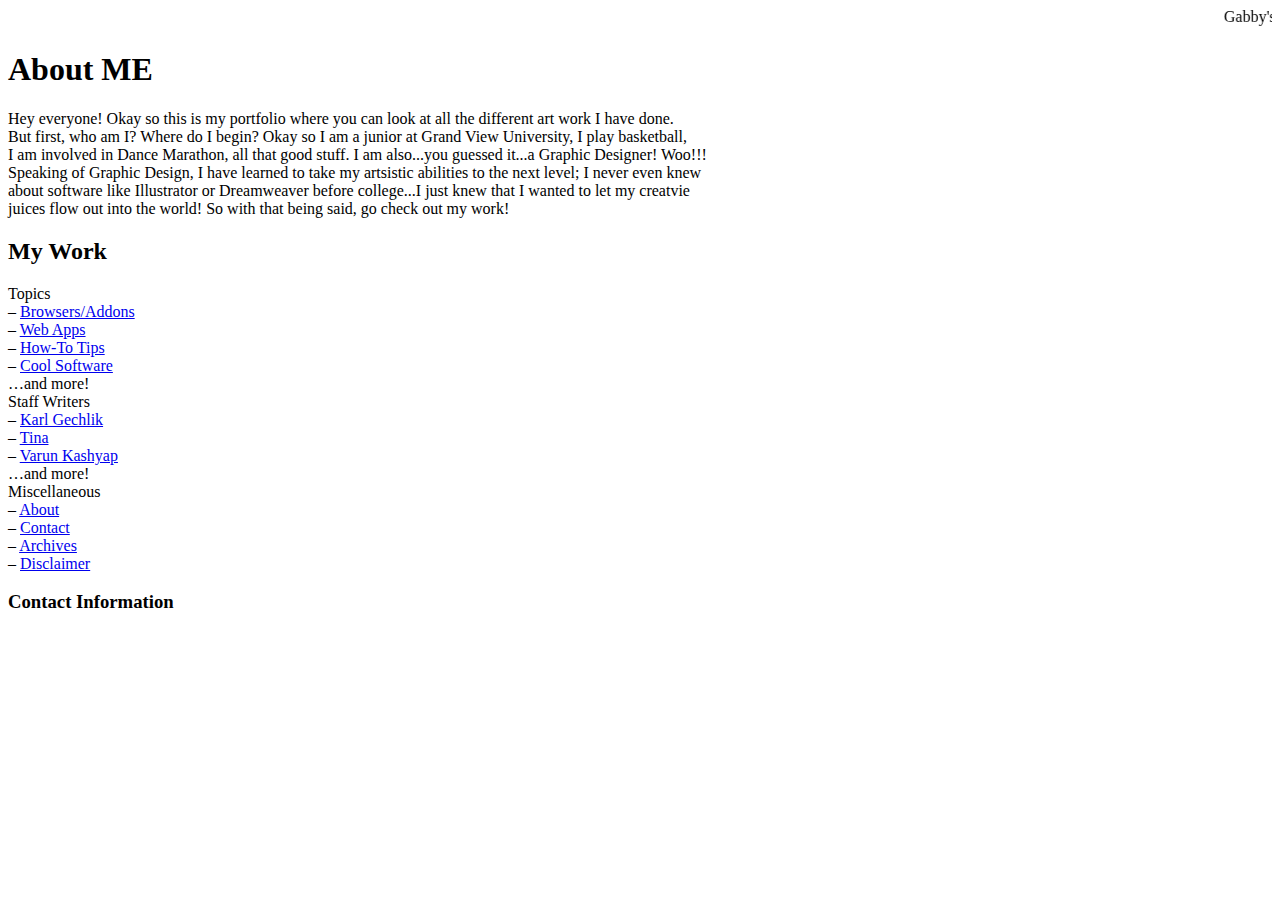
==== index.html @ a9082043 "Update index.html" ====
<!DOCTYPE html>
<html>
<head>
	<title>Gabrielle's Portfolio</title>
	<marquee>Gabby's Portfolio</marquee>
	<style type=”text/css”>
.menutitle{
cursor:pointer;
margin-bottom: 5px;
background-color:#ECECFF;
color:#000000;
width:140px;
padding:2px;
text-align:center;
font-weight:bold;
/*/*/border:1px solid #000000;/* */
}.submenu{
margin-bottom: 0.5em;
}
</style><script type=”text/javascript”>/***********************************************
* Switch Menu script- by Martial B of http://getElementById.com/
* Modified by Dynamic Drive for format & NS4/IE4 compatibility
* Visit http://www.dynamicdrive.com/ for full source code
***********************************************/var persistmenu=”yes” //”yes” or “no”. Make sure each SPAN content contains an incrementing ID starting at 1 (id=”sub1″, id=”sub2″, etc)
var persisttype=”sitewide” //enter “sitewide” for menu to persist across site, “local” for this page onlyif (document.getElementById){ //DynamicDrive.com change
document.write(‘<style type=”text/css”>n’)
document.write(‘.submenu{display: none;}n’)
document.write(‘</style>n’)
}function SwitchMenu(obj){
if(document.getElementById){
var el = document.getElementById(obj);
var ar = document.getElementById(“masterdiv”).getElementsByTagName(“span”); //DynamicDrive.com change
if(el.style.display != “block”){ //DynamicDrive.com change
for (var i=0; i<ar.length; i++){
if (ar[i].className==”submenu”) //DynamicDrive.com change
ar[i].style.display = “none”;
}
el.style.display = “block”;
}else{
el.style.display = “none”;
}
}
}function get_cookie(Name) {
var search = Name + “=”
var returnvalue = “”;
if (document.cookie.length > 0) {
offset = document.cookie.indexOf(search)
if (offset != -1) {
offset += search.length
end = document.cookie.indexOf(“;”, offset);
if (end == -1) end = document.cookie.length;
returnvalue=unescape(document.cookie.substring(offset, end))
}
}
return returnvalue;
}function onloadfunction(){
if (persistmenu==”yes”){
var cookiename=(persisttype==”sitewide”)? “switchmenu” : window.location.pathname
var cookievalue=get_cookie(cookiename)
if (cookievalue!=””)
document.getElementById(cookievalue).style.display=”block”
}
}function savemenustate(){
var inc=1, blockid=””
while (document.getElementById(“sub”+inc)){
if (document.getElementById(“sub”+inc).style.display==”block”){
blockid=”sub”+inc
break
}
inc++
}
var cookiename=(persisttype==”sitewide”)? “switchmenu” : window.location.pathname
var cookievalue=(persisttype==”sitewide”)? blockid+”;path=/” : blockid
document.cookie=cookiename+”=”+cookievalue
}if (window.addEventListener)
window.addEventListener(“load”, onloadfunction, false)
else if (window.attachEvent)
window.attachEvent(“onload”, onloadfunction)
else if (document.getElementById)
window.onload=onloadfunctionif (persistmenu==”yes” && document.getElementById)
window.onunload=savemenustate</script>

</head>
<body>

<h1>About ME</h1>
<p>Hey everyone! Okay so this is my portfolio where you can look at all the different art work I have done.<br>But first, who am I? Where do I begin? Okay so I am a junior at Grand View University, I play basketball,<br>I am involved in Dance Marathon, all that good stuff. I am also...you guessed it...a Graphic Designer! Woo!!!<br>Speaking of Graphic Design, I have learned to take my artsistic abilities to the next level; I never even knew<br>about software like Illustrator or Dreamweaver before college...I just knew that I wanted to let my creatvie<br>juices flow out into the world! So with that being said, go check out my work!</p>
<h2>My Work</h2>
	<!– Keep all menus within masterdiv–>
<div id=”masterdiv”><div onclick=”SwitchMenu(‘sub1’)”>Topics</div>
<span id=”sub1″>
– <a href=”//www.makeuseof.com/service/browser”>Browsers/Addons</a><br>
– <a href=”//www.makeuseof.com/service/web_based”>Web Apps</a><br>
– <a href=”//www.makeuseof.com/service/how-to”>How-To Tips</a><br>
– <a href=”//www.makeuseof.com/service/applications”>Cool Software</a><br>
…and more!
</span><div onclick=”SwitchMenu(‘sub2’)”>Staff Writers</div>
<span id=”sub2″>
– <a href=”//www.makeuseof.com/tag/author/karl-l-gechlik/”>Karl Gechlik</a><br>
– <a href=”//www.makeuseof.com/tag/author/tinsie/”>Tina</a><br>
– <a href=”//www.makeuseof.com/tag/author/varunkashyap/”>Varun Kashyap</a><br>
…and more!
</span><div onclick=”SwitchMenu(‘sub3’)”>Miscellaneous</div>
<span id=”sub3″>
– <a href=”//www.makeuseof.com/about/”>About</a><br>
– <a href=”//www.makeuseof.com/contact”>Contact</a><br>
– <a href=”//www.makeuseof.com/archives-2″>Archives</a><br>
– <a href=”//www.makeuseof.com/disclaimer”>Disclaimer</a><br>
</span></div>
<h3>Contact Information</h3>
</body>
</html>
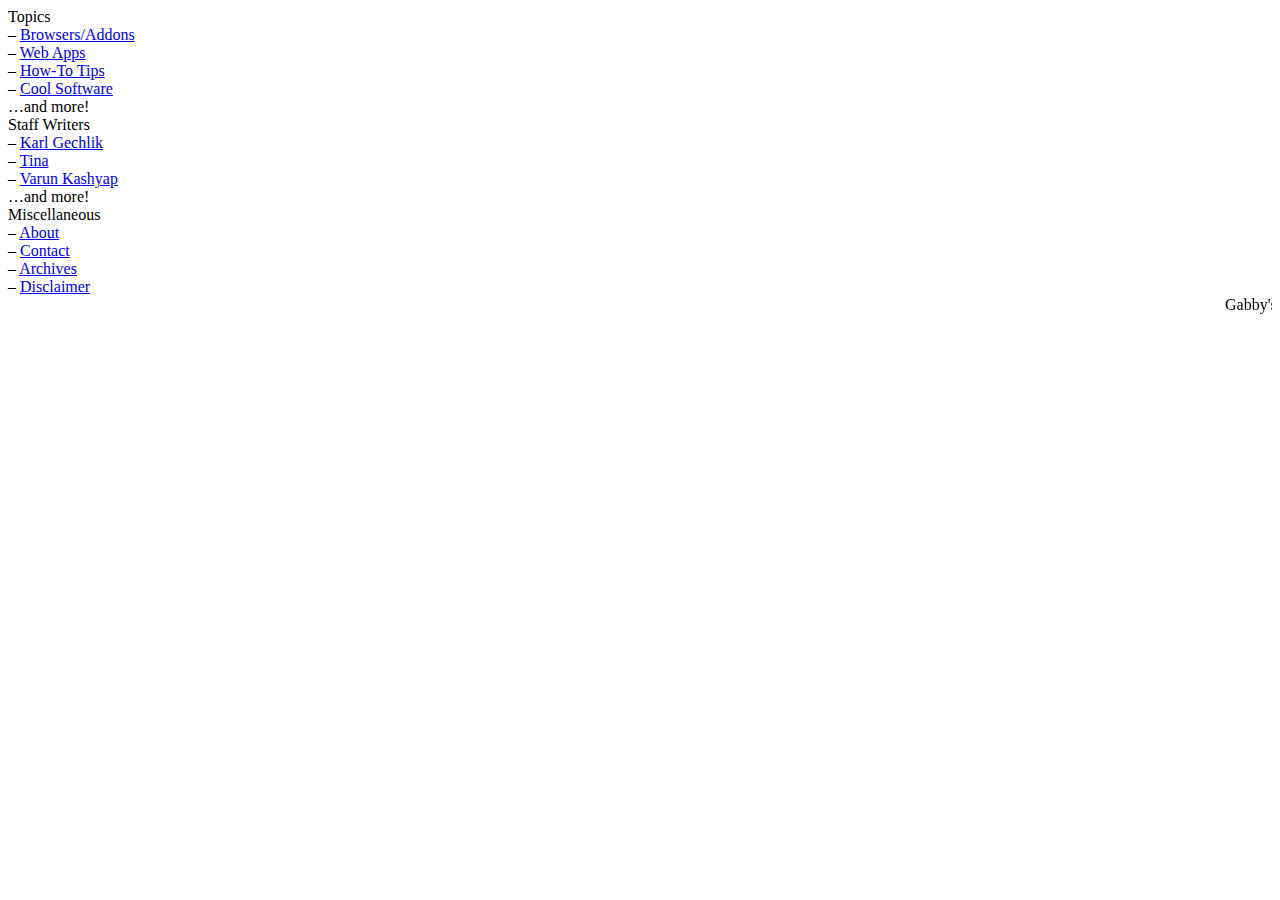
==== commit 33b904d1: "Update index.html" ====
--- a/index.html
+++ b/index.html
@@ -1,6 +1,27 @@
 <!DOCTYPE html>
 <html>
 <head>
+	<!– Keep all menus within masterdiv–>
+<div id=”masterdiv”><div onclick=”SwitchMenu(‘sub1’)”>Topics</div>
+<span id=”sub1″>
+– <a href=”//https://ellegabrielle.github.io/”>Browsers/Addons</a><br>
+– <a href=”//https://ellegabrielle.github.io/”>Web Apps</a><br>
+– <a href=”//https://ellegabrielle.github.io/”>How-To Tips</a><br>
+– <a href=”//https://ellegabrielle.github.io/”>Cool Software</a><br>
+…and more!
+</span><div onclick=”SwitchMenu(‘sub2’)”>Staff Writers</div>
+<span id=”sub2″>
+– <a href=”//www.makeuseof.com/tag/author/karl-l-gechlik/”>Karl Gechlik</a><br>
+– <a href=”//www.makeuseof.com/tag/author/tinsie/”>Tina</a><br>
+– <a href=”//www.makeuseof.com/tag/author/varunkashyap/”>Varun Kashyap</a><br>
+…and more!
+</span><div onclick=”SwitchMenu(‘sub3’)”>Miscellaneous</div>
+<span id=”sub3″>
+– <a href=”//www.makeuseof.com/about/”>About</a><br>
+– <a href=”//www.makeuseof.com/contact”>Contact</a><br>
+– <a href=”//www.makeuseof.com/archives-2″>Archives</a><br>
+– <a href=”//www.makeuseof.com/disclaimer”>Disclaimer</a><br>
+</span></div>
 	<title>Gabrielle's Portfolio</title>
 	<marquee>Gabby's Portfolio</marquee>
 	<style type=”text/css”>
@@ -17,68 +38,6 @@
 }.submenu{
 margin-bottom: 0.5em;
 }
-</style><script type=”text/javascript”>/***********************************************
-* Switch Menu script- by Martial B of http://getElementById.com/
-* Modified by Dynamic Drive for format & NS4/IE4 compatibility
-* Visit http://www.dynamicdrive.com/ for full source code
-***********************************************/var persistmenu=”yes” //”yes” or “no”. Make sure each SPAN content contains an incrementing ID starting at 1 (id=”sub1″, id=”sub2″, etc)
-var persisttype=”sitewide” //enter “sitewide” for menu to persist across site, “local” for this page onlyif (document.getElementById){ //DynamicDrive.com change
-document.write(‘<style type=”text/css”>n’)
-document.write(‘.submenu{display: none;}n’)
-document.write(‘</style>n’)
-}function SwitchMenu(obj){
-if(document.getElementById){
-var el = document.getElementById(obj);
-var ar = document.getElementById(“masterdiv”).getElementsByTagName(“span”); //DynamicDrive.com change
-if(el.style.display != “block”){ //DynamicDrive.com change
-for (var i=0; i<ar.length; i++){
-if (ar[i].className==”submenu”) //DynamicDrive.com change
-ar[i].style.display = “none”;
-}
-el.style.display = “block”;
-}else{
-el.style.display = “none”;
-}
-}
-}function get_cookie(Name) {
-var search = Name + “=”
-var returnvalue = “”;
-if (document.cookie.length > 0) {
-offset = document.cookie.indexOf(search)
-if (offset != -1) {
-offset += search.length
-end = document.cookie.indexOf(“;”, offset);
-if (end == -1) end = document.cookie.length;
-returnvalue=unescape(document.cookie.substring(offset, end))
-}
-}
-return returnvalue;
-}function onloadfunction(){
-if (persistmenu==”yes”){
-var cookiename=(persisttype==”sitewide”)? “switchmenu” : window.location.pathname
-var cookievalue=get_cookie(cookiename)
-if (cookievalue!=””)
-document.getElementById(cookievalue).style.display=”block”
-}
-}function savemenustate(){
-var inc=1, blockid=””
-while (document.getElementById(“sub”+inc)){
-if (document.getElementById(“sub”+inc).style.display==”block”){
-blockid=”sub”+inc
-break
-}
-inc++
-}
-var cookiename=(persisttype==”sitewide”)? “switchmenu” : window.location.pathname
-var cookievalue=(persisttype==”sitewide”)? blockid+”;path=/” : blockid
-document.cookie=cookiename+”=”+cookievalue
-}if (window.addEventListener)
-window.addEventListener(“load”, onloadfunction, false)
-else if (window.attachEvent)
-window.attachEvent(“onload”, onloadfunction)
-else if (document.getElementById)
-window.onload=onloadfunctionif (persistmenu==”yes” && document.getElementById)
-window.onunload=savemenustate</script>
 
 </head>
 <body>
@@ -86,27 +45,6 @@
 <h1>About ME</h1>
 <p>Hey everyone! Okay so this is my portfolio where you can look at all the different art work I have done.<br>But first, who am I? Where do I begin? Okay so I am a junior at Grand View University, I play basketball,<br>I am involved in Dance Marathon, all that good stuff. I am also...you guessed it...a Graphic Designer! Woo!!!<br>Speaking of Graphic Design, I have learned to take my artsistic abilities to the next level; I never even knew<br>about software like Illustrator or Dreamweaver before college...I just knew that I wanted to let my creatvie<br>juices flow out into the world! So with that being said, go check out my work!</p>
 <h2>My Work</h2>
-	<!– Keep all menus within masterdiv–>
-<div id=”masterdiv”><div onclick=”SwitchMenu(‘sub1’)”>Topics</div>
-<span id=”sub1″>
-– <a href=”//www.makeuseof.com/service/browser”>Browsers/Addons</a><br>
-– <a href=”//www.makeuseof.com/service/web_based”>Web Apps</a><br>
-– <a href=”//www.makeuseof.com/service/how-to”>How-To Tips</a><br>
-– <a href=”//www.makeuseof.com/service/applications”>Cool Software</a><br>
-…and more!
-</span><div onclick=”SwitchMenu(‘sub2’)”>Staff Writers</div>
-<span id=”sub2″>
-– <a href=”//www.makeuseof.com/tag/author/karl-l-gechlik/”>Karl Gechlik</a><br>
-– <a href=”//www.makeuseof.com/tag/author/tinsie/”>Tina</a><br>
-– <a href=”//www.makeuseof.com/tag/author/varunkashyap/”>Varun Kashyap</a><br>
-…and more!
-</span><div onclick=”SwitchMenu(‘sub3’)”>Miscellaneous</div>
-<span id=”sub3″>
-– <a href=”//www.makeuseof.com/about/”>About</a><br>
-– <a href=”//www.makeuseof.com/contact”>Contact</a><br>
-– <a href=”//www.makeuseof.com/archives-2″>Archives</a><br>
-– <a href=”//www.makeuseof.com/disclaimer”>Disclaimer</a><br>
-</span></div>
 <h3>Contact Information</h3>
 </body>
 </html>
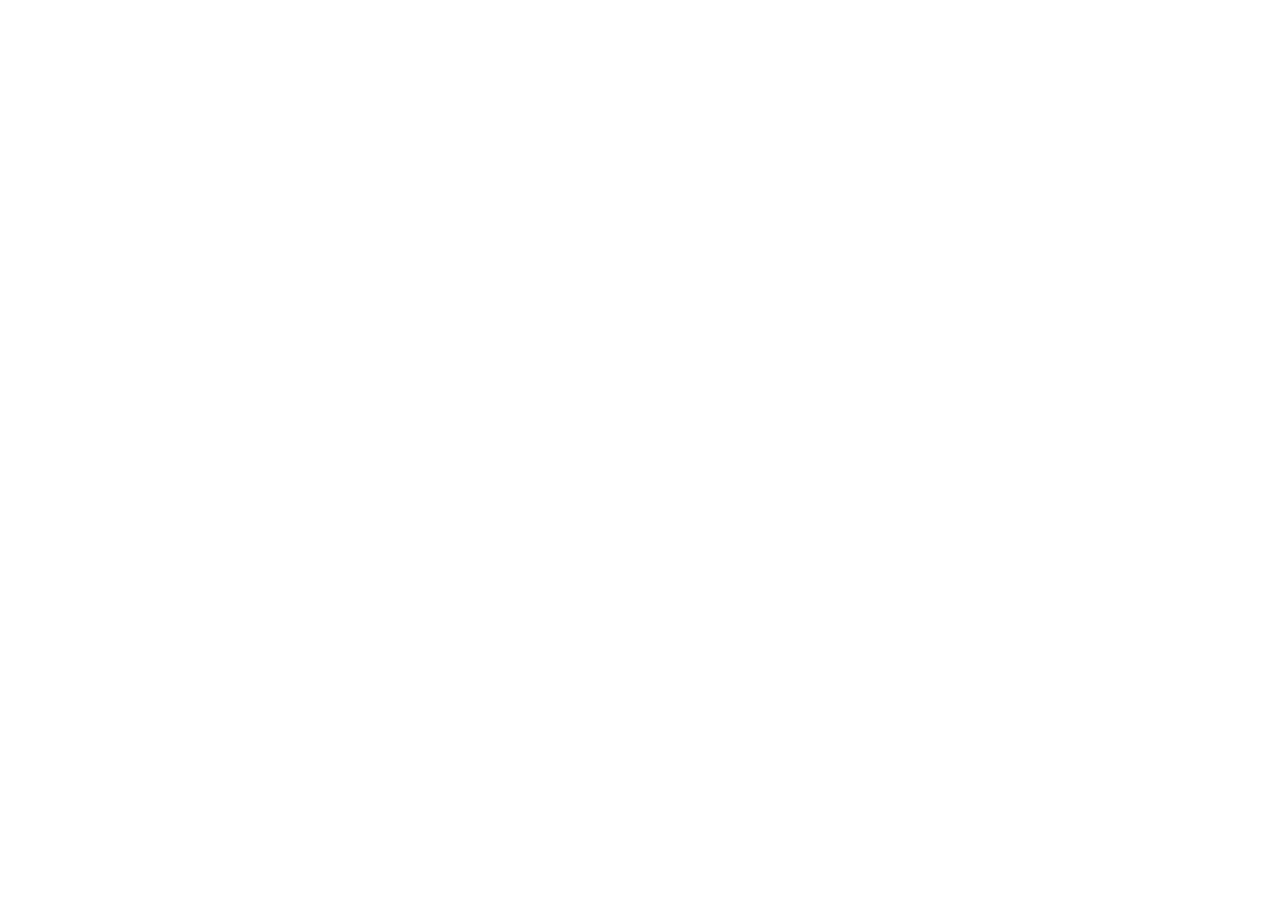
==== commit 72a567f7: "Update index.html" ====
--- a/index.html
+++ b/index.html
@@ -1,6 +1,20 @@
 <!DOCTYPE html>
 <html>
 <head>
+		<style type=”text/css”>
+.menutitle{
+cursor:pointer;
+margin-bottom: 5px;
+background-color:#ECECFF;
+color:#000000;
+width:140px;
+padding:2px;
+text-align:center;
+font-weight:bold;
+/*/*/border:1px solid #000000;/* */
+}.submenu{
+margin-bottom: 0.5em;
+}
 	<!– Keep all menus within masterdiv–>
 <div id=”masterdiv”><div onclick=”SwitchMenu(‘sub1’)”>Topics</div>
 <span id=”sub1″>
@@ -24,24 +38,10 @@
 </span></div>
 	<title>Gabrielle's Portfolio</title>
 	<marquee>Gabby's Portfolio</marquee>
-	<style type=”text/css”>
-.menutitle{
-cursor:pointer;
-margin-bottom: 5px;
-background-color:#ECECFF;
-color:#000000;
-width:140px;
-padding:2px;
-text-align:center;
-font-weight:bold;
-/*/*/border:1px solid #000000;/* */
-}.submenu{
-margin-bottom: 0.5em;
-}
+
 
 </head>
 <body>
-
 <h1>About ME</h1>
 <p>Hey everyone! Okay so this is my portfolio where you can look at all the different art work I have done.<br>But first, who am I? Where do I begin? Okay so I am a junior at Grand View University, I play basketball,<br>I am involved in Dance Marathon, all that good stuff. I am also...you guessed it...a Graphic Designer! Woo!!!<br>Speaking of Graphic Design, I have learned to take my artsistic abilities to the next level; I never even knew<br>about software like Illustrator or Dreamweaver before college...I just knew that I wanted to let my creatvie<br>juices flow out into the world! So with that being said, go check out my work!</p>
 <h2>My Work</h2>
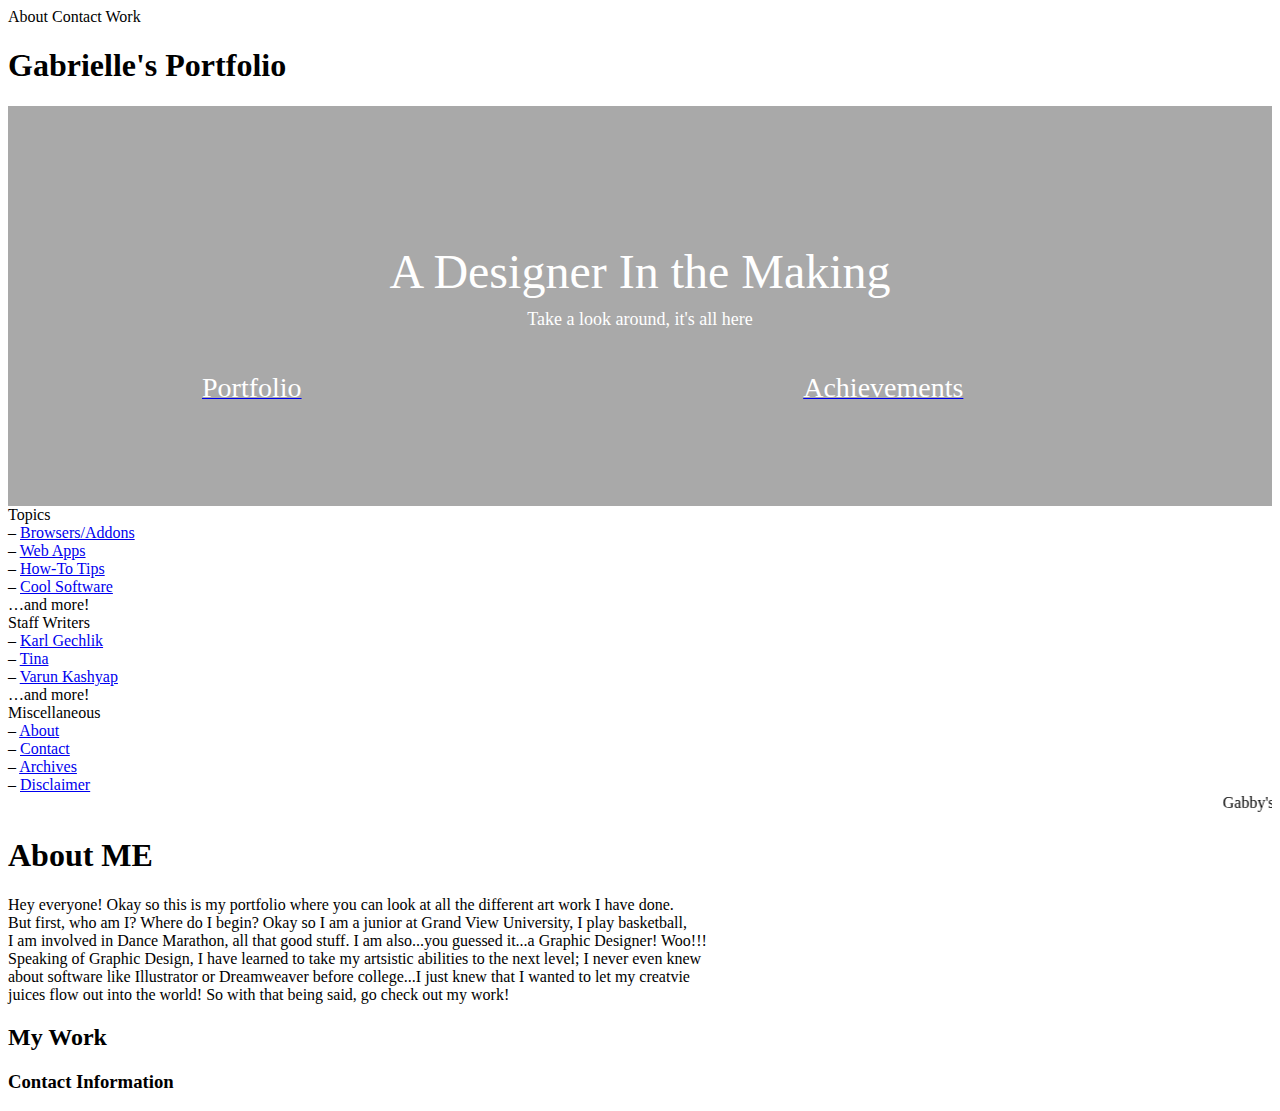
==== commit 613daf0c: "Update index.html" ====
--- a/index.html
+++ b/index.html
@@ -1,20 +1,42 @@
 <!DOCTYPE html>
 <html>
 <head>
-		<style type=”text/css”>
-.menutitle{
-cursor:pointer;
-margin-bottom: 5px;
-background-color:#ECECFF;
-color:#000000;
-width:140px;
-padding:2px;
-text-align:center;
-font-weight:bold;
-/*/*/border:1px solid #000000;/* */
-}.submenu{
-margin-bottom: 0.5em;
-}
+	<nav>About Contact Work </nav>
+<h1> Gabrielle's Portfolio</h1>
+	<div class="vc_row element-row row vc_custom_1478727859541">
+<div class="wpb_column vc_column_container vc_col-sm-12">
+<div class="wpb_wrapper">
+<div class="fw-section hb-fw-599b22a654ae9 without-border no-overlay light-style"
+style="background-color:darkgray;
+ background-image:url(https://cdn.pixabay.com/photo/2015/10/12/15/21/paint-brushes-984434_960_720.jpg);
+ background-size:cover;
+ padding-top:40px;
+ padding-bottom:100px;">
+<div class="row fw-content-wrap">
+<div class="col-12 nbm">
+<div id="learning-automated-div" style="text-align: center; font-size: 48px;
+ line-height: 52px; padding: 100px 5px 10px 5px;">
+<span style="color:#FFFFFF;">A Designer In the Making</span></div>
+<div style="text-align: center; font-size: 18px; line-height: 22px; padding: 0 5px 40px 5px;">
+<span style="color:#FFFFFF;">Take a look around, it's all here</span></div>
+<div style="text-align: center;">
+<table border="0" cellpadding="1" cellspacing="1" style="width:100%;">
+ <tbody>
+ <tr>
+ <td><a href="https://yourcompany.litmos.com/courses/library">
+ <span style="color:white;">
+ <span style="font-size:28px;">Portfolio</span></span></a></td>
+ <td><a href="https://yourcompany.litmos.com/achievements">
+ <span style="color:white;">
+ <span style="font-size:28px;">Achievements</span></span></a></td>
+ </tr>
+ </tbody>
+</table>
+</div>
+</div>
+</div>
+<div class="video-overlay no-overlay"></div></div>
+</div></div></div>
 	<!– Keep all menus within masterdiv–>
 <div id=”masterdiv”><div onclick=”SwitchMenu(‘sub1’)”>Topics</div>
 <span id=”sub1″>
@@ -25,16 +47,16 @@
 …and more!
 </span><div onclick=”SwitchMenu(‘sub2’)”>Staff Writers</div>
 <span id=”sub2″>
-– <a href=”//www.makeuseof.com/tag/author/karl-l-gechlik/”>Karl Gechlik</a><br>
-– <a href=”//www.makeuseof.com/tag/author/tinsie/”>Tina</a><br>
-– <a href=”//www.makeuseof.com/tag/author/varunkashyap/”>Varun Kashyap</a><br>
+– <a href=”https://ellegabrielle.github.io/”>Karl Gechlik</a><br>
+– <a href=”https://ellegabrielle.github.io/”>Tina</a><br>
+– <a href=”https://ellegabrielle.github.io/”>Varun Kashyap</a><br>
 …and more!
 </span><div onclick=”SwitchMenu(‘sub3’)”>Miscellaneous</div>
 <span id=”sub3″>
-– <a href=”//www.makeuseof.com/about/”>About</a><br>
-– <a href=”//www.makeuseof.com/contact”>Contact</a><br>
-– <a href=”//www.makeuseof.com/archives-2″>Archives</a><br>
-– <a href=”//www.makeuseof.com/disclaimer”>Disclaimer</a><br>
+– <a href=”https://ellegabrielle.github.io/”>About</a><br>
+– <a href=”https://ellegabrielle.github.io/>Contact</a><br>
+– <a href=”//https://ellegabrielle.github.io/>Archives</a><br>
+– <a href=”//https://ellegabrielle.github.io/>Disclaimer</a><br>
 </span></div>
 	<title>Gabrielle's Portfolio</title>
 	<marquee>Gabby's Portfolio</marquee>
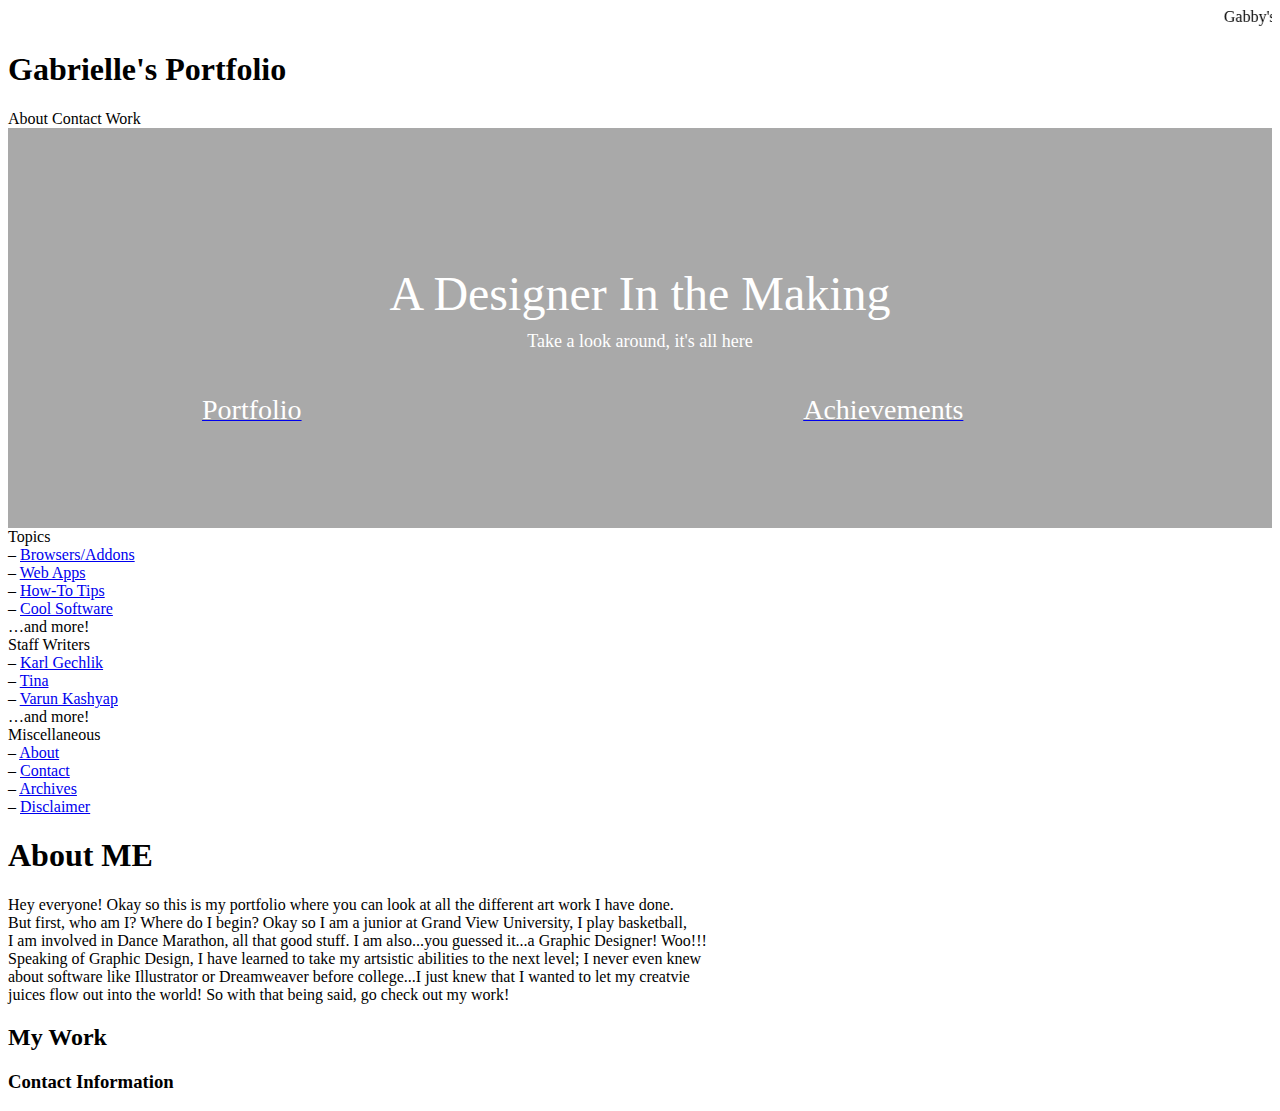
==== commit 694ef01a: "Update index.html" ====
--- a/index.html
+++ b/index.html
@@ -1,8 +1,9 @@
 <!DOCTYPE html>
 <html>
 <head>
+<marquee>Gabby's Portfolio</marquee>
+<h1> Gabrielle's Portfolio</h1>
 	<nav>About Contact Work </nav>
-<h1> Gabrielle's Portfolio</h1>
 	<div class="vc_row element-row row vc_custom_1478727859541">
 <div class="wpb_column vc_column_container vc_col-sm-12">
 <div class="wpb_wrapper">
@@ -59,9 +60,7 @@
 – <a href=”//https://ellegabrielle.github.io/>Disclaimer</a><br>
 </span></div>
 	<title>Gabrielle's Portfolio</title>
-	<marquee>Gabby's Portfolio</marquee>
-
-
+	
 </head>
 <body>
 <h1>About ME</h1>
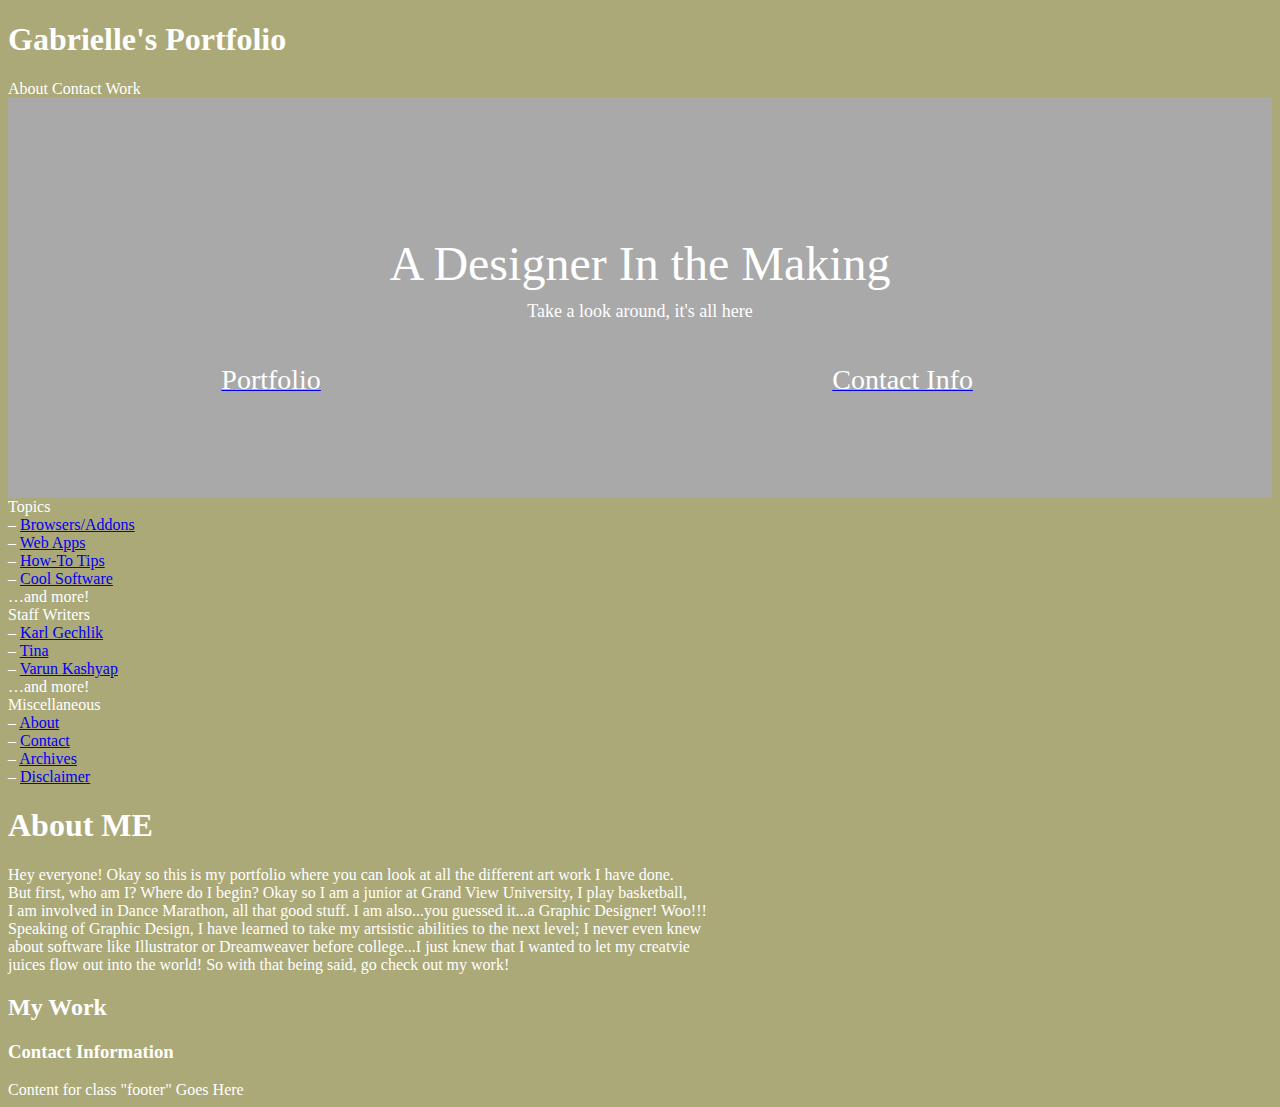
==== commit 54d077e0: "Update index.html" ====
--- a/index.html
+++ b/index.html
@@ -1,9 +1,13 @@
 <!DOCTYPE html>
 <html>
+<body bgcolor="#ABA978">
+</body>
+</html>
+<html>
 <head>
-<marquee>Gabby's Portfolio</marquee>
-<h1> Gabrielle's Portfolio</h1>
-	<nav>About Contact Work </nav>
+	<font color: color="#FFFFFF"</font>
+		<h1>Gabrielle's Portfolio</h1>
+		<nav>About Contact Work </nav>
 	<div class="vc_row element-row row vc_custom_1478727859541">
 <div class="wpb_column vc_column_container vc_col-sm-12">
 <div class="wpb_wrapper">
@@ -29,7 +33,7 @@
  <span style="font-size:28px;">Portfolio</span></span></a></td>
  <td><a href="https://yourcompany.litmos.com/achievements">
  <span style="color:white;">
- <span style="font-size:28px;">Achievements</span></span></a></td>
+ <span style="font-size:28px;">Contact Info</span></span></a></td>
  </tr>
  </tbody>
 </table>
@@ -60,7 +64,6 @@
 – <a href=”//https://ellegabrielle.github.io/>Disclaimer</a><br>
 </span></div>
 	<title>Gabrielle's Portfolio</title>
-	
 </head>
 <body>
 <h1>About ME</h1>
@@ -68,5 +71,5 @@
 <h2>My Work</h2>
 <h3>Contact Information</h3>
 </body>
+<footer class="footer">Content for  class "footer" Goes Here</footer>
 </html>
-   
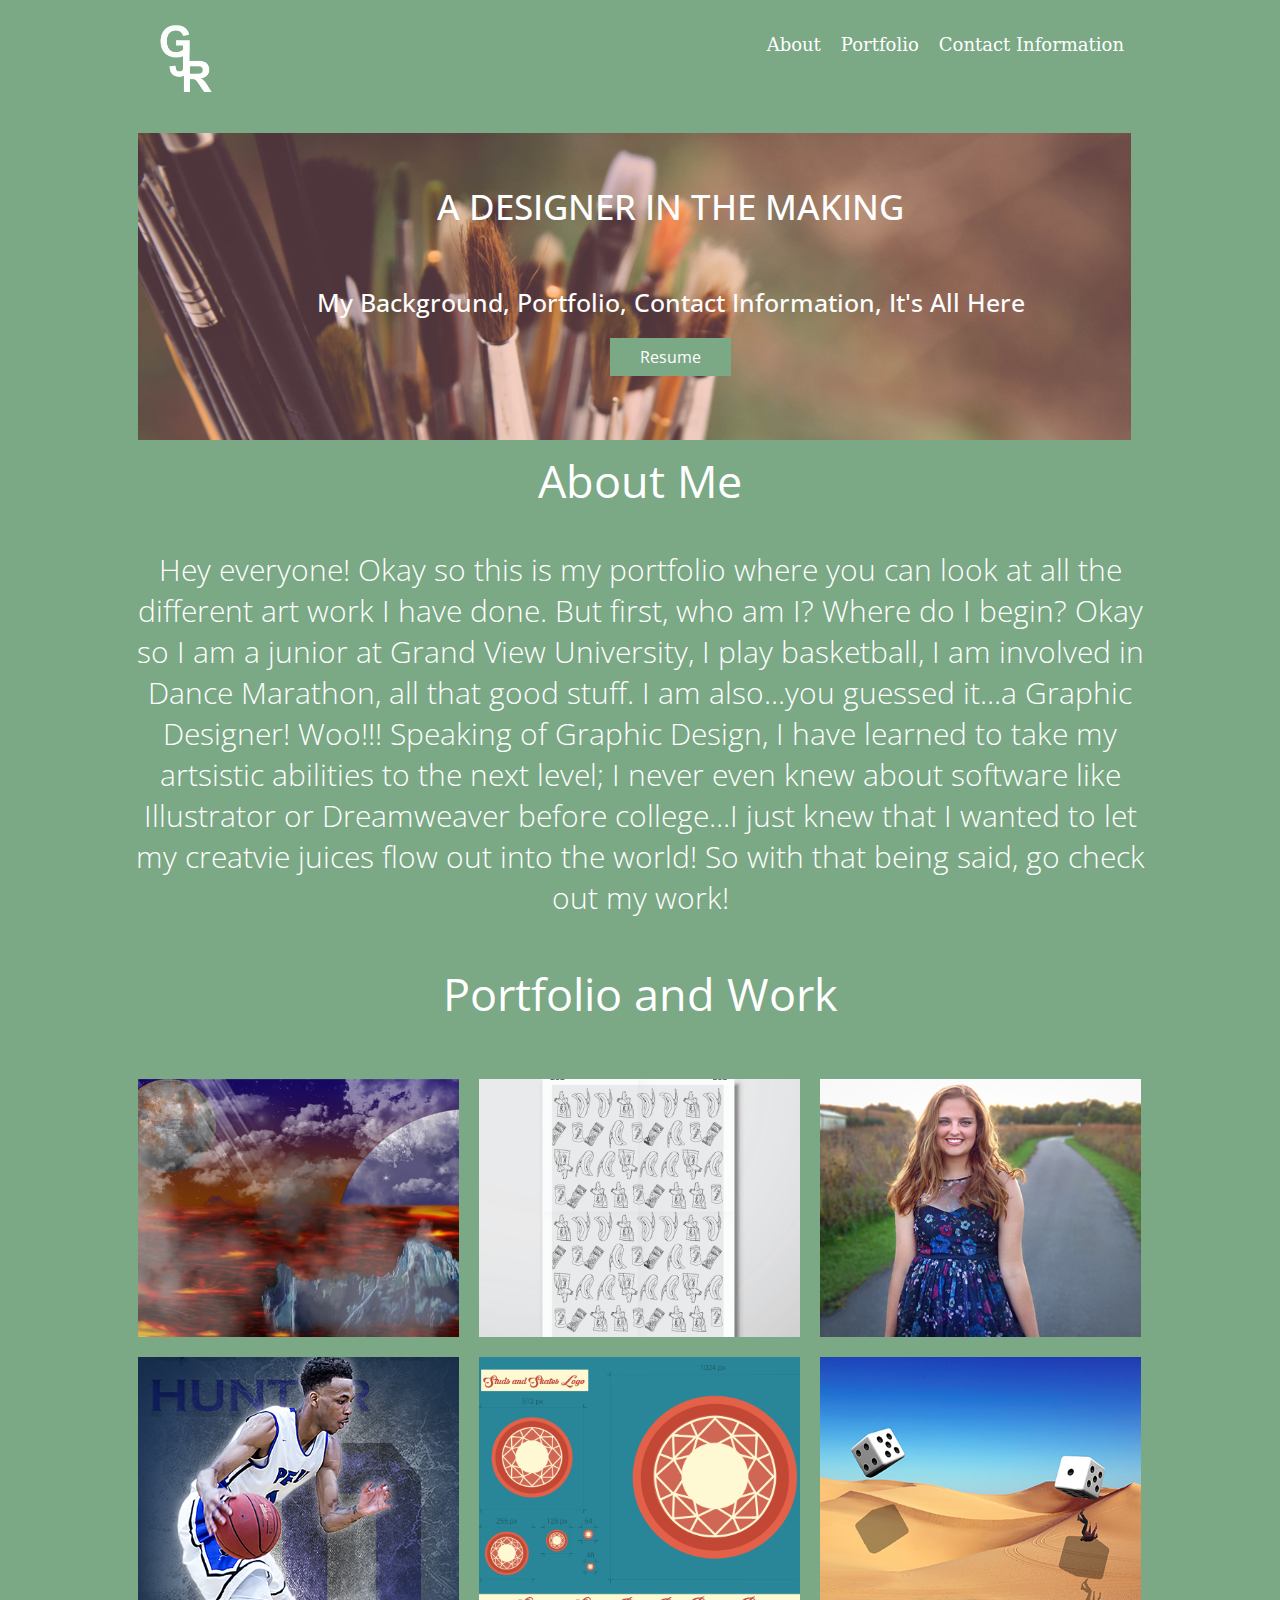
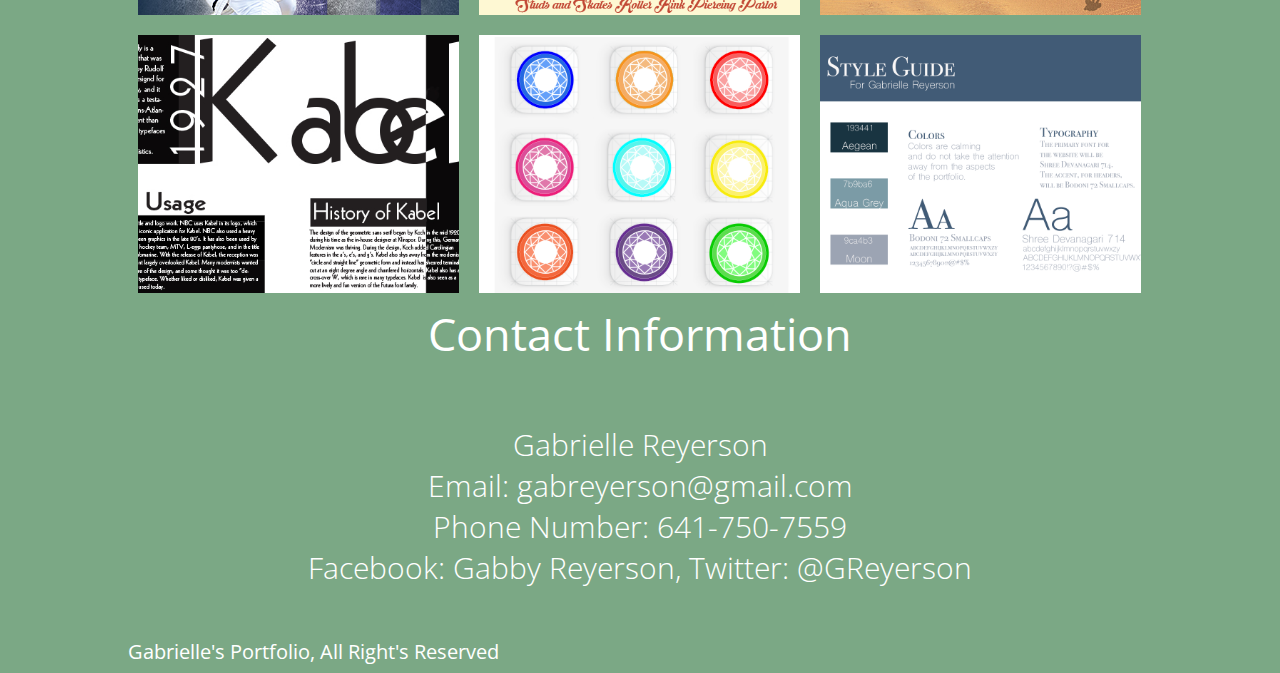
==== commit d7692b8d: "Add files via upload" ====
--- a/index.html
+++ b/index.html
@@ -1,75 +1,111 @@
-<!DOCTYPE html>
-<html>
-<body bgcolor="#ABA978">
-</body>
-</html>
-<html>
-<head>
-	<font color: color="#FFFFFF"</font>
-		<h1>Gabrielle's Portfolio</h1>
-		<nav>About Contact Work </nav>
-	<div class="vc_row element-row row vc_custom_1478727859541">
-<div class="wpb_column vc_column_container vc_col-sm-12">
-<div class="wpb_wrapper">
-<div class="fw-section hb-fw-599b22a654ae9 without-border no-overlay light-style"
-style="background-color:darkgray;
- background-image:url(https://cdn.pixabay.com/photo/2015/10/12/15/21/paint-brushes-984434_960_720.jpg);
- background-size:cover;
- padding-top:40px;
- padding-bottom:100px;">
-<div class="row fw-content-wrap">
-<div class="col-12 nbm">
-<div id="learning-automated-div" style="text-align: center; font-size: 48px;
- line-height: 52px; padding: 100px 5px 10px 5px;">
-<span style="color:#FFFFFF;">A Designer In the Making</span></div>
-<div style="text-align: center; font-size: 18px; line-height: 22px; padding: 0 5px 40px 5px;">
-<span style="color:#FFFFFF;">Take a look around, it's all here</span></div>
-<div style="text-align: center;">
-<table border="0" cellpadding="1" cellspacing="1" style="width:100%;">
- <tbody>
- <tr>
- <td><a href="https://yourcompany.litmos.com/courses/library">
- <span style="color:white;">
- <span style="font-size:28px;">Portfolio</span></span></a></td>
- <td><a href="https://yourcompany.litmos.com/achievements">
- <span style="color:white;">
- <span style="font-size:28px;">Contact Info</span></span></a></td>
- </tr>
- </tbody>
-</table>
-</div>
-</div>
-</div>
-<div class="video-overlay no-overlay"></div></div>
-</div></div></div>
-	<!– Keep all menus within masterdiv–>
-<div id=”masterdiv”><div onclick=”SwitchMenu(‘sub1’)”>Topics</div>
-<span id=”sub1″>
-– <a href=”//https://ellegabrielle.github.io/”>Browsers/Addons</a><br>
-– <a href=”//https://ellegabrielle.github.io/”>Web Apps</a><br>
-– <a href=”//https://ellegabrielle.github.io/”>How-To Tips</a><br>
-– <a href=”//https://ellegabrielle.github.io/”>Cool Software</a><br>
-…and more!
-</span><div onclick=”SwitchMenu(‘sub2’)”>Staff Writers</div>
-<span id=”sub2″>
-– <a href=”https://ellegabrielle.github.io/”>Karl Gechlik</a><br>
-– <a href=”https://ellegabrielle.github.io/”>Tina</a><br>
-– <a href=”https://ellegabrielle.github.io/”>Varun Kashyap</a><br>
-…and more!
-</span><div onclick=”SwitchMenu(‘sub3’)”>Miscellaneous</div>
-<span id=”sub3″>
-– <a href=”https://ellegabrielle.github.io/”>About</a><br>
-– <a href=”https://ellegabrielle.github.io/>Contact</a><br>
-– <a href=”//https://ellegabrielle.github.io/>Archives</a><br>
-– <a href=”//https://ellegabrielle.github.io/>Disclaimer</a><br>
-</span></div>
-	<title>Gabrielle's Portfolio</title>
-</head>
-<body>
-<h1>About ME</h1>
-<p>Hey everyone! Okay so this is my portfolio where you can look at all the different art work I have done.<br>But first, who am I? Where do I begin? Okay so I am a junior at Grand View University, I play basketball,<br>I am involved in Dance Marathon, all that good stuff. I am also...you guessed it...a Graphic Designer! Woo!!!<br>Speaking of Graphic Design, I have learned to take my artsistic abilities to the next level; I never even knew<br>about software like Illustrator or Dreamweaver before college...I just knew that I wanted to let my creatvie<br>juices flow out into the world! So with that being said, go check out my work!</p>
-<h2>My Work</h2>
-<h3>Contact Information</h3>
-</body>
-<footer class="footer">Content for  class "footer" Goes Here</footer>
-</html>
+<!doctype html>
+<html>
+<body bgcolor="#7BA885">
+<head>
+<meta charset="utf-8">
+<title>Gabrielle's Portfolio</title>
+<link rel="stylesheet" href="styles2.0.css">
+<link rel="stylesheet" href="slicknav.css">
+<link href="https://fonts.googleapis.com/css?family=Open+Sans:300,400,700" rel="stylesheet"> 
+</head>
+	
+	
+	
+	
+	
+<body>
+	
+<header> 
+		
+	<img src="images/GJR logo_new.png" alt="GJR logo" width="80">
+
+
+	
+	<ul id="menu">
+		<li><a href="#">About</a></li>
+		<li><a href="#">Portfolio</a></li>
+		<li><a href="#">Contact Information</a></li>
+    </ul>
+</header>
+	
+	
+	
+	
+<main>
+	
+	<div class="row">
+		<div class="col">
+			<div class="hero">
+			<p class="heading"> A DESIGNER IN THE MAKING</p>
+			<h1>My Background, Portfolio, Contact Information, It's All Here</h1>
+			<a href="Resume.pdf" class="portfolio-button">Resume</a>
+			</div>
+		</div>
+	</div> 
+	
+	
+	
+	
+	</main>
+	
+	
+	
+	
+	
+	
+
+<h2> About Me</h2>
+<p>Hey everyone! Okay so this is my portfolio where you can look at all the different art work I have done.  But first, who am I? Where do I begin? Okay so I am a junior at Grand View University, I play basketball, I am involved in Dance Marathon, all that good stuff. I am also...you guessed it...a Graphic Designer! Woo!!!
+Speaking of Graphic Design, I have learned to take my artsistic abilities to the next level; I never even knew about software like Illustrator or Dreamweaver before college...I just knew that I wanted to let my creatvie juices flow out into the world! So with that being said, go check out my work!</p>
+<h3>Portfolio and Work</h3>
+	
+	<div class="row">
+	<div class="col col-lg col-md col-sm"><img src="images/PIC1.png"></div>
+	<div class="col col-lg col-md col-sm"><img src="images/pic11.png"></div>
+	<div class="col col-lg col-md col-sm"><img src="images/PIC2.png"></div>
+	<div class="col col-lg col-md col-sm"><img src="images/pic3.png"></div>
+	<div class="col col-lg col-md col-sm"><img src="images/pic4.png"></div>
+	<div class="col col-lg col-md col-sm"><img src="images/pic6.png"></div>
+	<div class="col col-lg col-md col-sm"><img src="images/pic5.jpg"></div>
+	<div class="col col-lg col-md col-sm"><img src="images/pic8.png"></div>
+	<div class="col col-lg col-md col-sm"><img src="images/pic9.png"></div>
+		</div>
+		
+	 	
+		
+	
+	<h4>Contact Information</h4>
+	 <h5>Gabrielle Reyerson <br>
+	 Email: gabreyerson@gmail.com <br>
+	 Phone Number: 641-750-7559 <br> 
+		 Facebook: Gabby Reyerson, Twitter: @GReyerson</h5>
+	
+	
+	
+<footer class="footer">Gabrielle's Portfolio, All Right's Reserved</footer>
+	
+	
+
+	
+	
+	
+	
+	
+	
+	
+	
+	
+
+	
+<script src="jquery-1.11.3.min.js"></script>	
+	
+<script src="jquery.slicknav.js"></script>
+	
+<script>
+	$(function(){
+		$('#menu').slicknav();
+	});
+</script>
+	
+</body>
+</html>
--- a/styles2.0.css
+++ b/styles2.0.css
@@ -0,0 +1,205 @@
+@charset "utf-8";
+/* CSS Document */
+
+/*Desktop/Global View*/
+
+body {
+	font-family: 'Open Sans', sans-serif;
+	max-width: 1024px; 
+	margin-left: auto;
+	margin-right: auto;
+}
+
+.col {
+	
+	float: left;
+	padding: 1%;
+}
+
+
+.col-lg {
+	width: 31.3%;
+}
+
+.col-lg img {
+	width: 100%;
+	height: auto;
+	display: block;
+}
+
+
+.slicknav_menu {
+	display: none;
+}
+
+.hero {
+	background-image:url("images/brushes.jpg");
+	padding: 5px 0px 72px 72px;
+	background-size: cover;
+	margin-left: auto;
+	margin-right: auto;
+}
+
+.heading {
+	font-weight: 500; 
+	font-size: 35px;
+	padding: 10px 20px 10px 20px;
+
+}
+
+.portfolio-button {
+	background-color: #7BA885; 
+	padding: 8px 30px;
+	text-decoration: none;
+	color: white;
+	align-items: center;
+	align-content: center;
+	margin: 400px;
+
+}
+
+
+
+
+
+
+
+
+h1 {
+	color: white;
+	font-weight: 500;
+	text-align: center;
+	font-size: 25px;
+	padding: 10px 
+	
+}
+
+
+h2 {
+	padding-top: 45px;
+	color: white;
+	font-size: 45px;
+	font-weight: 400;
+	text-align: center;
+}
+p {
+	color: white;
+	font-size: 30px;
+	font-weight: 50; 
+	align-content: center;
+	text-align: center;
+}
+h3 {
+	color: white;
+	font-size: 45px;
+	font-weight: 400;
+	text-align: center
+}
+h4 {
+	padding-top: 45px;
+	color: white;
+	font-size: 45px;
+	font-weight: 400;
+	text-align: center;
+	
+	
+	
+}
+
+h5 {
+	color: white;
+	font-size: 30px;
+	font-weight: 300;
+	text-align: center;
+	left: 300px;
+}
+
+
+
+
+footer {
+	color: white;
+	font-size: 20px;
+	font-weight: 400;
+}
+
+
+
+
+
+
+
+
+
+
+
+
+#menu {
+	float: right;
+}
+
+#menu li {
+	display: inline-block;
+}
+
+#menu li a {
+	text-decoration: none;
+	color: white;
+	padding: 8px;
+	font-family: Constantia, "Lucida Bright", "DejaVu Serif", Georgia, "serif";
+	font-size: 18px;
+}
+
+header {
+	padding: 10px 20px 20px 20px;
+}
+
+
+/*Tablet View*/
+
+@media (max-width: 768px) {
+	
+	#menu li {
+	display: block;
+	text-align: right;
+}	
+	
+	.col-md {
+		width: 48%;
+	}
+	
+	
+	
+	
+}
+	
+	
+	
+/*Mobile View*/
+
+@media (max-width: 400px) {
+	
+.slicknav_menu {
+	display: block;
+}	
+	
+	#menu {
+		display: none;
+	}
+	
+	.col-sm {
+		width: 100%; 		
+	}
+	
+	.footer {
+		float: left;
+	}
+	.h4{
+		font-weight: 100;
+		float: left;
+		padding-top: 20px;
+	}
+	
+	
+	
+}